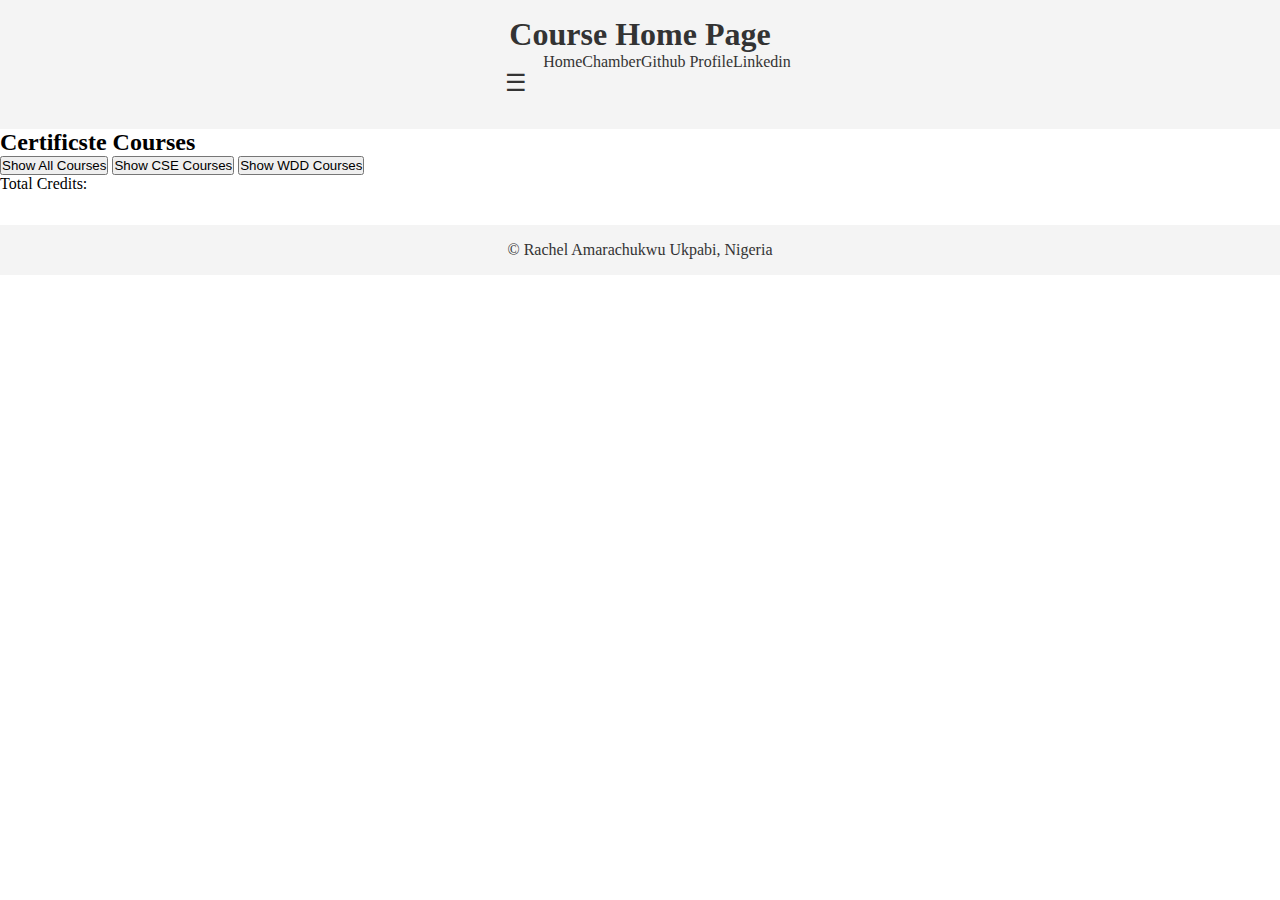
==== index.html @ 40571969 "hhhh" ====
<!DOCTYPE html>
<html lang="en-US">
    <head>
        <meta charset="UTF-8">
        <meta name="viewport" content="width=device-width, initial-scale=1.0">
        <meta name="description" content="Course Home Page For WDD 231 assignment">
        <meta name="author" content="Rachel Amarachukwu Ukpabi">
        <title>WDD 231 | Home</title>
        <link rel="stylesheet" href="styles/main.css">
        <script src="scripts/main.js" defers></script>
    </head>
    <body>
        <header>
            <h1>Course Home Page</h1>
            <nav>
                <button id="menu-toggle" class="menu-toggle">☰</button>
                <ul id="nav-menu" class="nav-menu">
                    <li><a href="index.html">Home</a></li>
                    <li><a href="#">Chamber</a></li>
                    <li><a href="#">Github Profile</a></li>
                    <li><a href="#">Linkedin</a></li>
                </ul>
            </nav>
        </header>
        <main>
            <section>
                <h2>Certificste Courses</h2>
                <div id="course=list"></div>
                <div>
                    <button id="show=all">Show All Courses</button>
                    <button id="show-cse">Show CSE Courses</button>
                    <button id="show-wdd">Show WDD Courses</button>
                    <p>Total Credits: <span id="total-credits"></span></p>
                </div>
            </section>
        </main>
        <footer>
            <p>&copy; <soan id="currentyear"></soan>Rachel Amarachukwu Ukpabi, Nigeria</p>
            <p id="lastModified"></p>
        </footer>
    </body>
</html>
---- styles/main.css ----
/*General rest */

*{
    margin: 0;
    padding: 0;
    box-sizing: border-box;

}


/* Header and Navigation */


header{
    background-color: #f4f4f4;
    color: #333;
    padding: 1rem;
    text-align: center;
}


nav{
    display: flex;
    justify-content: center;
}


nav ul{
    display: flex;
    list-style: none;
}



nav ul li a {
    color: #333;
    text-decoration: none;
}



.menu-toggle{
    display: none;
}


@media (max-width: 600px) {
    nav ul {
        display: none;
        flex-direction: column;
    }
}


.menu-toggle{
    display: block;
    background-color: #f4f4f4;
    color: #333;
    padding: 1rem;
    font-size: 1.5rem;
    border: none;
}


.nav-menu.show {
    display: flex;
}



/* Course List */
#course-list {
    display: grid;
    grid-template-columns: repeat(auto-fit, minmax(200px, 1fr));
    gap: 1rem;
    margin: 1rem 0;
}


.course-card{
    border: 1px solid #f9f9;
    padding: 1rem;
    background-color: #f4f4f4;

}


.cpmpleted {
    background-color: #d4edda;

}


footer {
    text-align: center;
    padding: 1rem;
    background-color: #f4f4f4;
    color: #333;
    margin-top: 2rem;
}
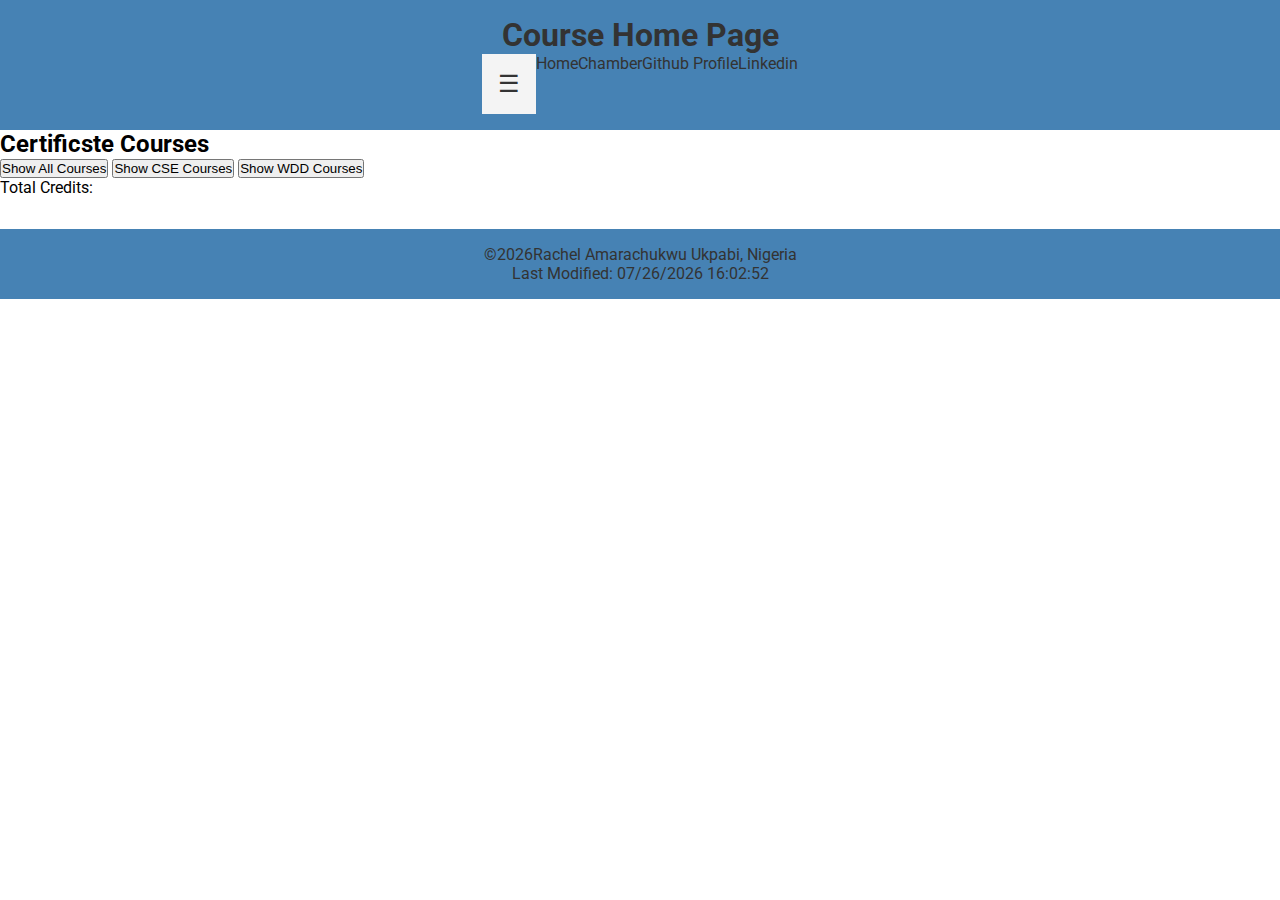
==== commit 54d8dbe9: "lll" ====
--- a/index.html
+++ b/index.html
@@ -5,9 +5,15 @@
         <meta name="viewport" content="width=device-width, initial-scale=1.0">
         <meta name="description" content="Course Home Page For WDD 231 assignment">
         <meta name="author" content="Rachel Amarachukwu Ukpabi">
-        <title>WDD 231 | Home</title>
+        <title> Rachel Amarachukwu Ukpabi | WDD 231</title>
         <link rel="stylesheet" href="styles/main.css">
-        <script src="scripts/main.js" defers></script>
+        <script src="scripts/main.js" defer></script>
+
+
+
+        <link rel="preconnect" href="https://fonts.googleapis.com">
+        <link href="https://fonts.googleapis.com/css2?family=Roboto&display=swap" rel="stylesheet">
+
     </head>
     <body>
         <header>
@@ -35,7 +41,7 @@
             </section>
         </main>
         <footer>
-            <p>&copy; <soan id="currentyear"></soan>Rachel Amarachukwu Ukpabi, Nigeria</p>
+            <p>&copy;<span id="currentyear"></span>Rachel Amarachukwu Ukpabi, Nigeria</p>
             <p id="lastModified"></p>
         </footer>
     </body>
--- a/styles/main.css
+++ b/styles/main.css
@@ -12,12 +12,17 @@
 
 
 header{
-    background-color: #f4f4f4;
+    background-color: steelblue;
     color: #333;
     padding: 1rem;
     text-align: center;
 }
 
+body{
+    font-size: 16px;
+    font-family: Roboto, Arial, sans-serif;
+    
+}
 
 nav{
     display: flex;
@@ -94,7 +99,7 @@
 footer {
     text-align: center;
     padding: 1rem;
-    background-color: #f4f4f4;
+    background-color: steelblue;
     color: #333;
     margin-top: 2rem;
 }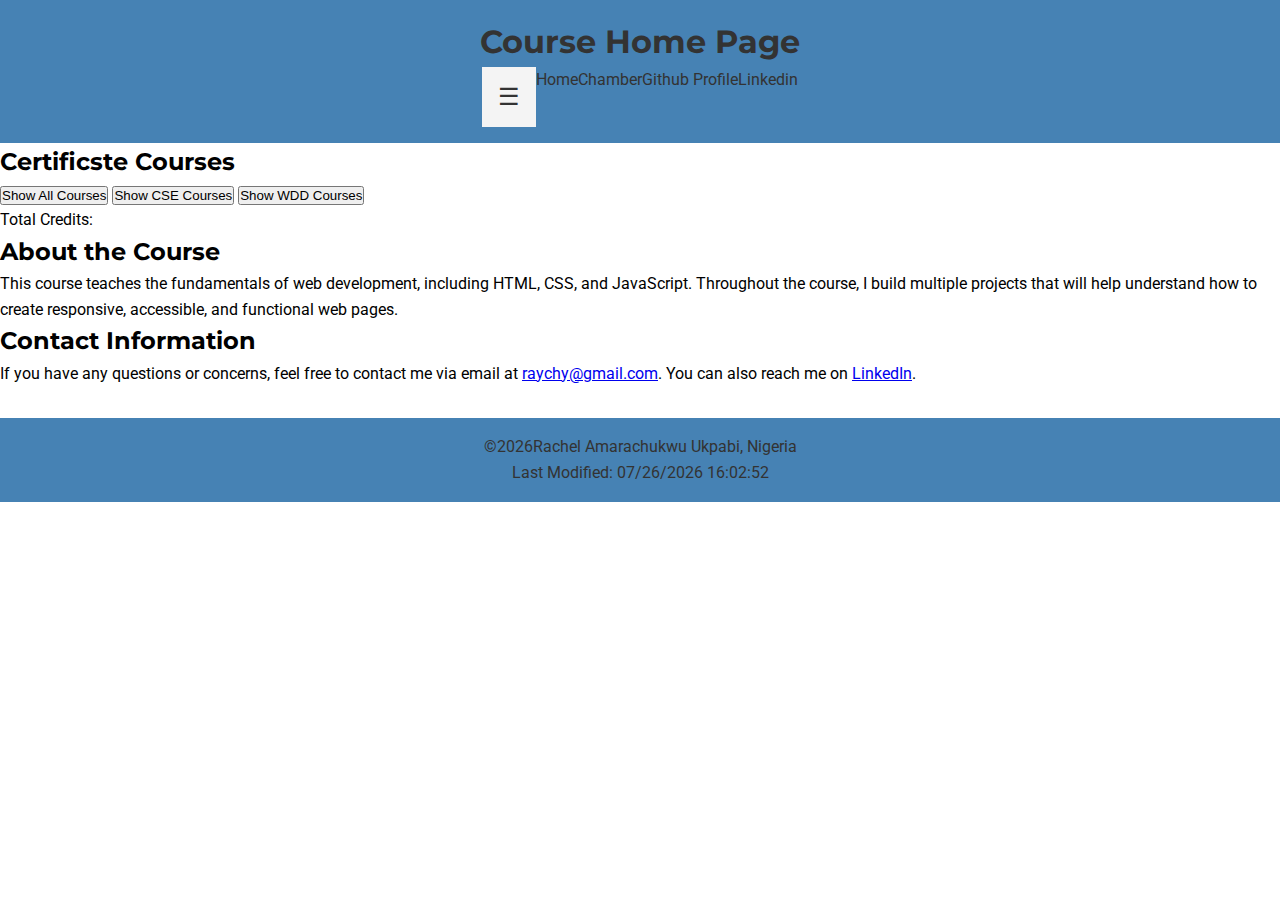
==== commit 39546dd0: "mmm" ====
--- a/index.html
+++ b/index.html
@@ -7,12 +7,13 @@
         <meta name="author" content="Rachel Amarachukwu Ukpabi">
         <title> Rachel Amarachukwu Ukpabi | WDD 231</title>
         <link rel="stylesheet" href="styles/main.css">
+        
+        <link rel="preconnect" href="https://fonts.googleapis.com">
+        <link href="https://fonts.googleapis.com/css2?family=Montserrat:wght@400;700&family=Roboto:wght@400;500&display=swap" rel="stylesheet">
         <script src="scripts/main.js" defer></script>
 
 
 
-        <link rel="preconnect" href="https://fonts.googleapis.com">
-        <link href="https://fonts.googleapis.com/css2?family=Roboto&display=swap" rel="stylesheet">
 
     </head>
     <body>
@@ -39,6 +40,21 @@
                     <p>Total Credits: <span id="total-credits"></span></p>
                 </div>
             </section>
+
+
+             <!-- Section 2: About the Course -->
+            <section>
+                <h2>About the Course</h2>
+                <p>This course teaches the fundamentals of web development, including HTML, CSS, and JavaScript. Throughout the course, I build multiple projects that will help understand how to create responsive, accessible, and functional web pages.</p>
+            </section>
+
+             <!-- Section 3: Contact Information -->
+            <section>
+                <h2>Contact Information</h2>
+                <p>If you have any questions or concerns, feel free to contact me via email at <a href="mailto:raychy@gmail.com">raychy@gmail.com</a>. You can also reach me on <a href="#">LinkedIn</a>.</p>
+            </section>
+
+
         </main>
         <footer>
             <p>&copy;<span id="currentyear"></span>Rachel Amarachukwu Ukpabi, Nigeria</p>
--- a/styles/main.css
+++ b/styles/main.css
@@ -5,6 +5,17 @@
     padding: 0;
     box-sizing: border-box;
 
+}
+
+
+/* Apply Google Fonts */
+body {
+    font-family: 'Roboto', sans-serif;
+    line-height: 1.6;
+}
+
+h1, h2, h3 {
+    font-family: 'Montserrat', sans-serif;
 }
 
 
@@ -18,11 +29,7 @@
     text-align: center;
 }
 
-body{
-    font-size: 16px;
-    font-family: Roboto, Arial, sans-serif;
-    
-}
+
 
 nav{
     display: flex;
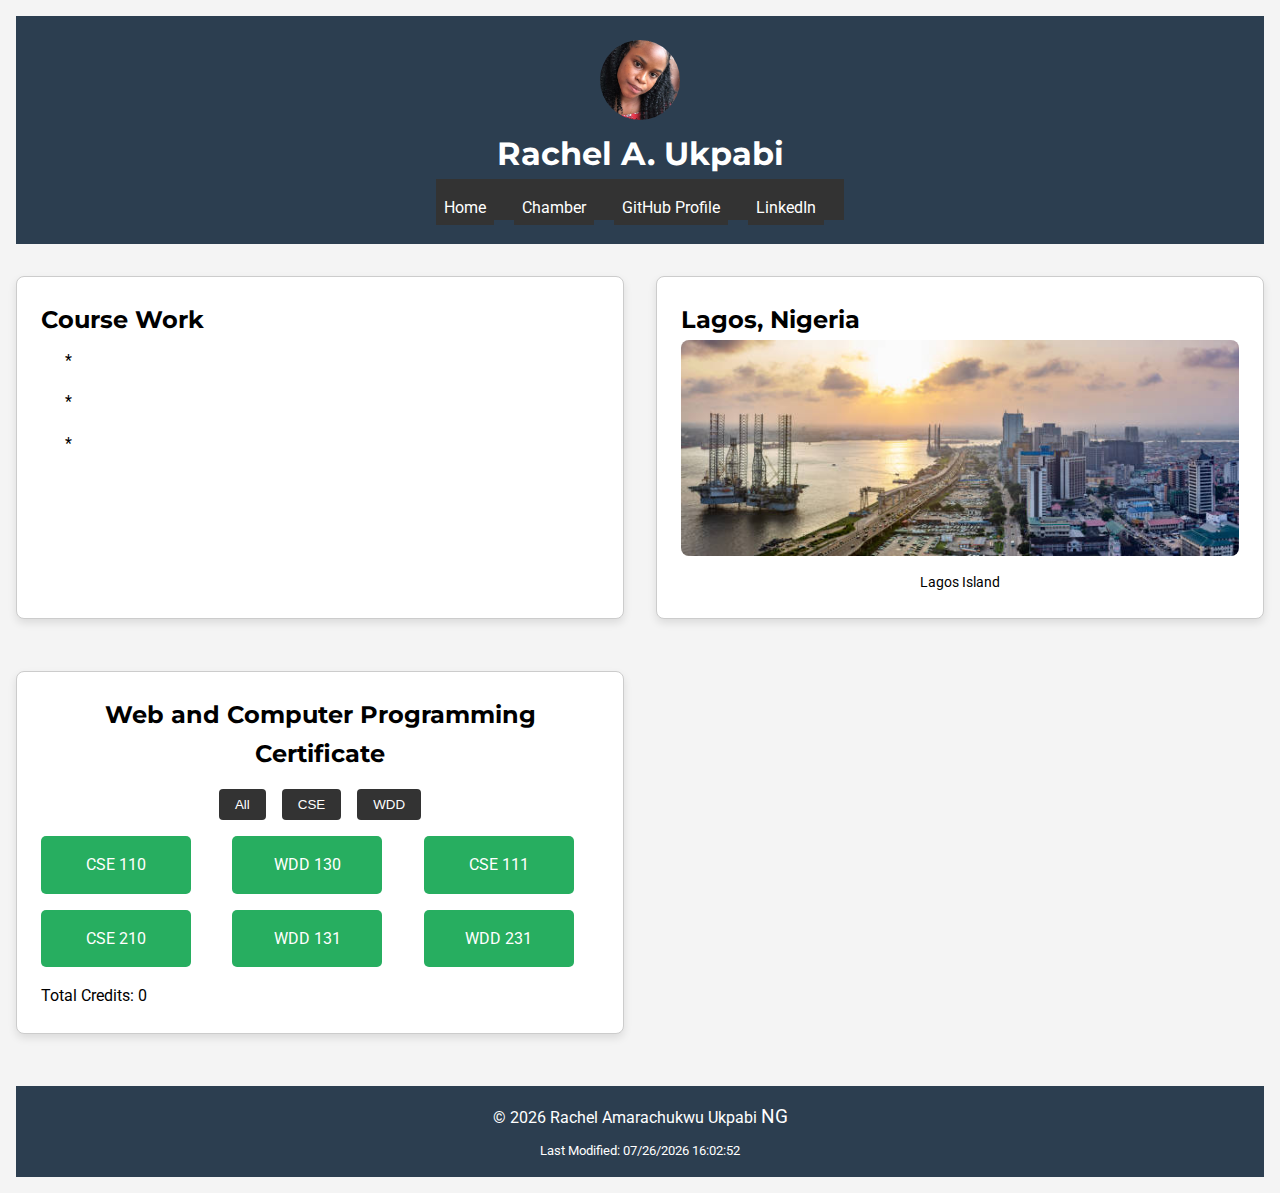
==== commit 34c5c467: "mmmm" ====
--- a/index.html
+++ b/index.html
@@ -1,64 +1,83 @@
 <!DOCTYPE html>
-<html lang="en-US">
-    <head>
-        <meta charset="UTF-8">
-        <meta name="viewport" content="width=device-width, initial-scale=1.0">
-        <meta name="description" content="Course Home Page For WDD 231 assignment">
-        <meta name="author" content="Rachel Amarachukwu Ukpabi">
-        <title> Rachel Amarachukwu Ukpabi | WDD 231</title>
-        <link rel="stylesheet" href="styles/main.css">
+<html lang="en">
+<head>
+    <meta charset="UTF-8">
+    <meta name="viewport" content="width=device-width, initial-scale=1.0">
+    <meta name="description" content="Course Home Page">
+    <meta name="author" content="Rachel Amarachukwu Ukpabi">
+    <title>Rachel A. Ukpabi| Course Home</title>
+    
+    <!-- Preconnect to Google Fonts -->
+    <link rel="preconnect" href="https://fonts.googleapis.com">
+    <link rel="preconnect" href="https://fonts.gstatic.com" crossorigin>
+    
+    <!-- Google Fonts -->
+    <link href="https://fonts.googleapis.com/css2?family=Montserrat:wght@400;700&family=Roboto:wght@400;500&display=swap" rel="stylesheet">
+
+    <!-- CSS -->
+    <link rel="stylesheet" href="styles/main.css">
+    
+    <!-- JavaScript -->
+    <script src="scripts/main.js" defer></script>
+</head>
+<body>
+    <header>
+        <div id="logo">
+            <img src="images/20230311_110306.jpg" alt="Rachel Amarachukwu Ukpabi" class="profile-img">
+            <h1>Rachel A. Ukpabi</h1>
+        </div>
         
-        <link rel="preconnect" href="https://fonts.googleapis.com">
-        <link href="https://fonts.googleapis.com/css2?family=Montserrat:wght@400;700&family=Roboto:wght@400;500&display=swap" rel="stylesheet">
-        <script src="scripts/main.js" defer></script>
+        <nav>
+            <button id="hamburger" class="hamburger">&#9776;</button>
+            <ul class="nav-links">
+                <li><a href="#">Home</a></li>
+                <li><a href="#">Chamber</a></li>
+                <li><a href="#">GitHub Profile</a></li>
+                <li><a href="#">LinkedIn</a></li>
+            </ul>
+        </nav>
+    </header>
 
+    <main>
+        <section class="course-work">
+            <h2>Course Work</h2>
+            <ul>
+                <li>*</li>
+                <li>*</li>
+                <li>*</li>
+            
+            </ul>
+        </section>
 
+        <section class="location">
+            <h2>Lagos, Nigeria</h2>
+            <img src="images/istockphoto-1327688087-612x612.jpg" alt="Lagos Island">
+            <p>Lagos Island</p>
+        </section>
 
+        <section class="certificate">
+            <h2>Web and Computer Programming Certificate</h2>
+            <div class="filter-buttons">
+                <button id="all-btn">All</button>
+                <button id="cse-btn">CSE</button>
+                <button id="wdd-btn">WDD</button>
+            </div>
+            <div class="course-grid">
+                <div class="course-card cse completed">CSE 110</div>
+                <div class="course-card wdd completed">WDD 130</div>
+                <div class="course-card cse completed">CSE 111</div>
+                <div class="course-card cse completed">CSE 210</div>
+                <div class="course-card wdd completed">WDD 131</div>
+                <div class="course-card wdd not completed">WDD 231</div>
 
-    </head>
-    <body>
-        <header>
-            <h1>Course Home Page</h1>
-            <nav>
-                <button id="menu-toggle" class="menu-toggle">☰</button>
-                <ul id="nav-menu" class="nav-menu">
-                    <li><a href="index.html">Home</a></li>
-                    <li><a href="#">Chamber</a></li>
-                    <li><a href="#">Github Profile</a></li>
-                    <li><a href="#">Linkedin</a></li>
-                </ul>
-            </nav>
-        </header>
-        <main>
-            <section>
-                <h2>Certificste Courses</h2>
-                <div id="course=list"></div>
-                <div>
-                    <button id="show=all">Show All Courses</button>
-                    <button id="show-cse">Show CSE Courses</button>
-                    <button id="show-wdd">Show WDD Courses</button>
-                    <p>Total Credits: <span id="total-credits"></span></p>
-                </div>
-            </section>
+                <p id="total credit">Total Credits: 0</p>
+            </div>
+        </section>
+    </main>
 
-
-             <!-- Section 2: About the Course -->
-            <section>
-                <h2>About the Course</h2>
-                <p>This course teaches the fundamentals of web development, including HTML, CSS, and JavaScript. Throughout the course, I build multiple projects that will help understand how to create responsive, accessible, and functional web pages.</p>
-            </section>
-
-             <!-- Section 3: Contact Information -->
-            <section>
-                <h2>Contact Information</h2>
-                <p>If you have any questions or concerns, feel free to contact me via email at <a href="mailto:raychy@gmail.com">raychy@gmail.com</a>. You can also reach me on <a href="#">LinkedIn</a>.</p>
-            </section>
-
-
-        </main>
-        <footer>
-            <p>&copy;<span id="currentyear"></span>Rachel Amarachukwu Ukpabi, Nigeria</p>
-            <p id="lastModified"></p>
-        </footer>
-    </body>
+    <footer>
+        <p>&copy; <span id="currentyear"></span> Rachel Amarachukwu Ukpabi <span class="location-flag">NG</span></p>
+        <p id="lastModified"></p>
+    </footer>
+</body>
 </html>--- a/styles/main.css
+++ b/styles/main.css
@@ -1,112 +1,194 @@
-/*General rest */
-
-*{
+/* General reset */
+* {
     margin: 0;
     padding: 0;
     box-sizing: border-box;
+}
 
+/* Fonts and Layout */
+body {
+    font-family: 'Roboto', sans-serif;
+    line-height: 1.6;
+    background-color: #f4f4f4;
+    padding: 1rem;
+}
+
+h1, h2 {
+    font-family: 'Montserrat', sans-serif;
+}
+
+/* Header */
+header {
+    background-color: #2C3E50;
+    color: white;
+    text-align: center;
+    padding: 1.5rem;
+    display: flex;
+    flex-direction: column;
+    align-items: center;
+    justify-content: space-between;
+}
+
+#logo img {
+    border-radius: 50%;
+    width: 80px;
+    height: 80px;
+}
+
+nav ul {
+    display: flex;
+    list-style: none;
+    padding-top: 1rem;
+    background-color: #333;
+}
+
+nav ul li {
+    margin-right: 20px;
+    background-color: #333;
 }
 
 
-/* Apply Google Fonts */
-body {
-    font-family: 'Roboto', sans-serif;
-    line-height: 1.6;
-}
-
-h1, h2, h3 {
-    font-family: 'Montserrat', sans-serif;
-}
-
-
-/* Header and Navigation */
-
-
-header{
-    background-color: steelblue;
-    color: #333;
-    padding: 1rem;
-    text-align: center;
-}
-
-
-
-nav{
-    display: flex;
-    justify-content: center;
-}
-
-
-nav ul{
-    display: flex;
-    list-style: none;
+.hamburger{
+    display: none;
 }
 
 
 
 nav ul li a {
-    color: #333;
+    color: white;
     text-decoration: none;
+    padding: 0.5rem;
+    background-color: #333;
+}
+
+nav ul li a.active {
+    border-bottom: 2px solid yellow;
+}
+
+@media (max-width: 768px) {
+  
+    
+    .hamburger {
+        display: none;
+    }
+  
+
+}
+
+
+/* Main Layout */
+main {
+    display: grid;
+    grid-template-columns: 1fr 1fr;
+    gap: 2rem;
+    margin: 2rem 0;
+}
+
+
+section{
+    margin-bottom: 20px;
+    border: 1px solid #ccc;
+}
+
+.course-work, .location, .certificate {
+    background-color: white;
+    padding: 1.5rem;
+    border-radius: 8px;
+    box-shadow: 0 4px 8px rgba(0,0,0,0.1);
+    flex-basis: 100%;
+}
+
+/* Course Work */
+.course-work ul {
+    list-style: none;
+    padding-left: 1.5rem;
+}
+
+.course-work ul li {
+    padding: 0.5rem 0;
+}
+
+/* Location */
+.location img {
+    width: 100%;
+    border-radius: 8px;
+    margin-bottom: 0.5rem;
+    height: auto;
+}
+
+.location p {
+    text-align: center;
+    font-size: 0.9rem;
 }
 
 
 
-.menu-toggle{
-    display: none;
+
+/* Certificate Section */
+
+.certificate h2 {
+    text-align: center;
+    margin-bottom: 1rem;
+    
+
+}
+
+.filter-buttons {
+    display: flex;
+    justify-content: center;
+    gap: 1rem;
+    margin-bottom: 1rem;
+}
+
+.filter-buttons button {
+    padding: 0.5rem 1rem;
+    background-color: #333;
+    color: white;
+    border: none;
+    border-radius: 4px;
+    cursor: pointer;
 }
 
 
-@media (max-width: 600px) {
-    nav ul {
-        display: none;
-        flex-direction: column;
-    }
+#total-credits{
+    font-weight: bold;
+    margin-top: 15px;
 }
 
-
-.menu-toggle{
-    display: block;
-    background-color: #f4f4f4;
-    color: #333;
-    padding: 1rem;
-    font-size: 1.5rem;
-    border: none;
+.course-grid {
+    display: grid;
+    grid-template-columns: repeat(3, 1fr);
+    gap: 1rem;
 }
 
-
-.nav-menu.show {
-    display: flex;
+.course-card {
+    background-color: #8E44AD;
+    color: white;
+    text-align: center;
+    padding: 1rem;
+    border-radius: 5px;
+    cursor: pointer;
+    width: 150px;
 }
 
-
-
-/* Course List */
-#course-list {
-    display: grid;
-    grid-template-columns: repeat(auto-fit, minmax(200px, 1fr));
-    gap: 1rem;
-    margin: 1rem 0;
+.completed {
+    background-color: #27AE60; /* Green for completed courses */
 }
 
-
-.course-card{
-    border: 1px solid #f9f9;
+/* Footer */
+footer {
+    text-align: center;
+    background-color: #2C3E50;
+    color: white;
     padding: 1rem;
-    background-color: #f4f4f4;
-
+    margin-top: 2rem;
 }
 
-
-.cpmpleted {
-    background-color: #d4edda;
-
+footer .location-flag {
+    font-size: 1.2rem;
 }
 
-
-footer {
-    text-align: center;
-    padding: 1rem;
-    background-color: steelblue;
-    color: #333;
-    margin-top: 2rem;
-}+#lastModified {
+    margin-top: 0.5rem;
+    font-size: 0.8rem;
+}
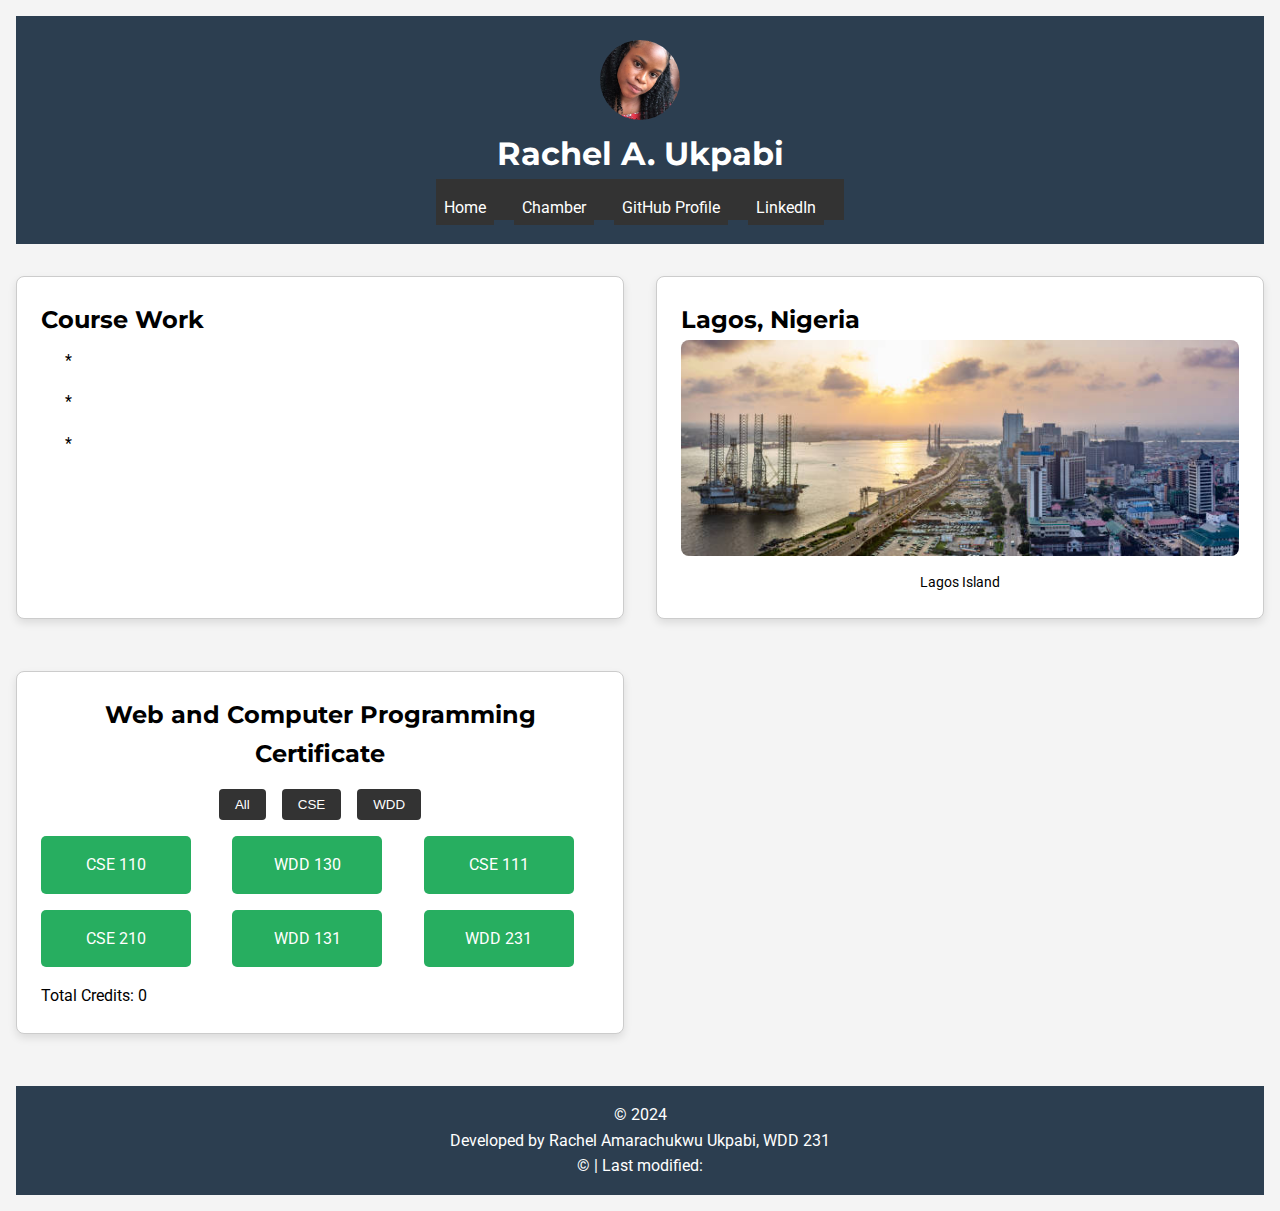
==== commit 11db0308: "mmm" ====
--- a/index.html
+++ b/index.html
@@ -76,8 +76,9 @@
     </main>
 
     <footer>
-        <p>&copy; <span id="currentyear"></span> Rachel Amarachukwu Ukpabi <span class="location-flag">NG</span></p>
-        <p id="lastModified"></p>
+        <p>&copy; 2024 </p>
+        <p>Developed by Rachel Amarachukwu Ukpabi, WDD 231</p>
+        <p>&copy; <span id="year"></span> | Last modified: <span id="last-modified"></span>
     </footer>
 </body>
 </html>